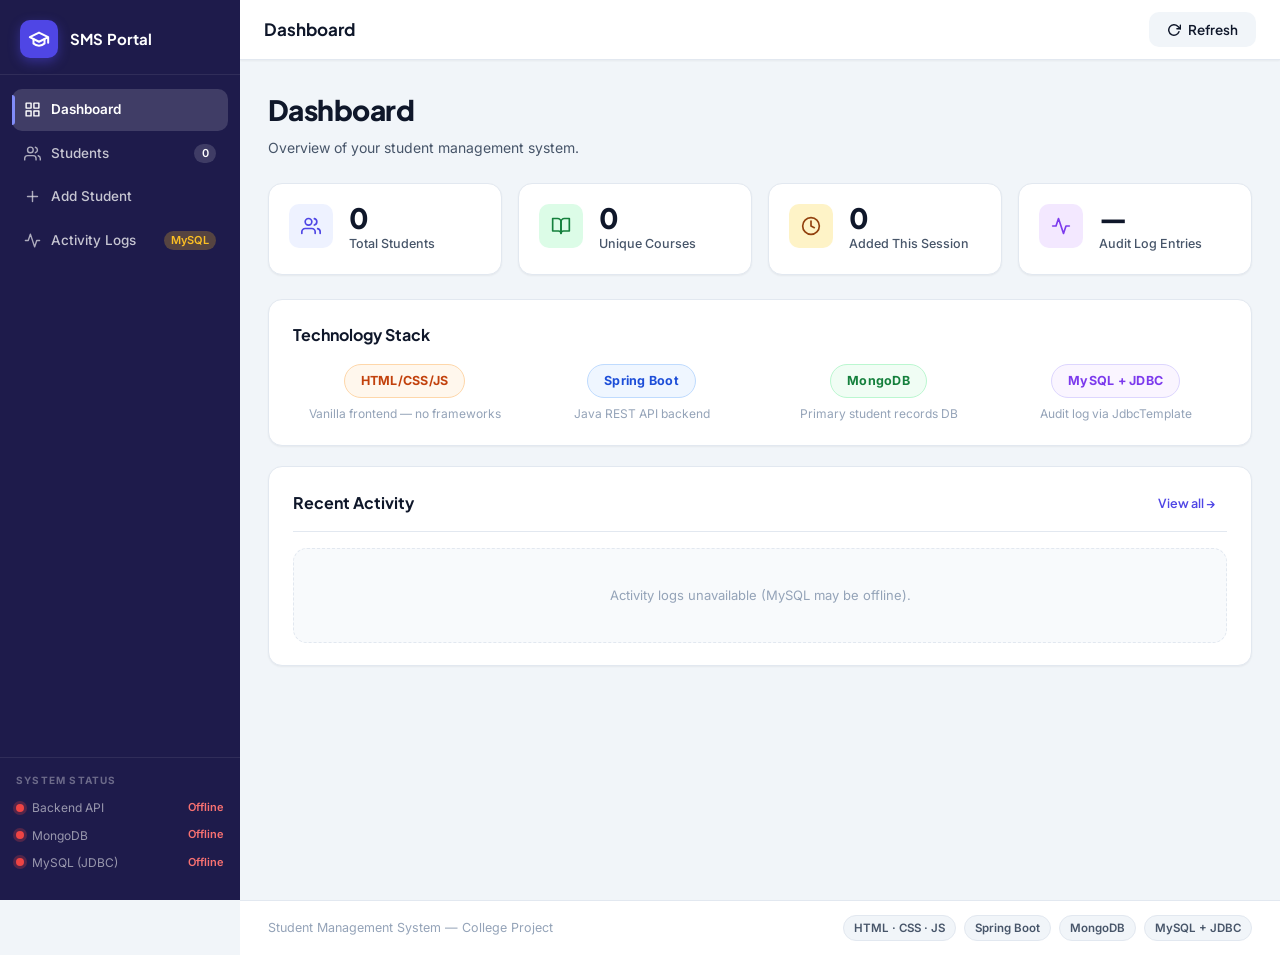
==== src/main/resources/static/index.html @ bf6864d4 "feat: complete SMS redesign - sidebar layout, dashboard, search/filter/sort, audit logs, status indi" ====
<!DOCTYPE html>
<html lang="en">
<head>
  <meta charset="UTF-8">
  <meta name="viewport" content="width=device-width, initial-scale=1.0">
  <title>Student Management System</title>
  <meta name="description" content="A college project demonstrating Spring Boot, MongoDB, and MySQL JDBC connectivity with a clean management dashboard.">

  <!-- Google Fonts -->
  <link rel="preconnect" href="https://fonts.googleapis.com">
  <link rel="preconnect" href="https://fonts.gstatic.com" crossorigin>
  <link href="https://fonts.googleapis.com/css2?family=Plus+Jakarta+Sans:wght@400;500;600;700;800&family=Inter:wght@400;500;600;700&display=swap" rel="stylesheet">

  <!-- Stylesheet -->
  <link rel="stylesheet" href="style.css">
</head>
<body>

  <!-- ═══════════════════════════════════════════════
       SIDEBAR
  ═══════════════════════════════════════════════ -->
  <aside class="sidebar" id="sidebar">
    <!-- Logo / Brand -->
    <div class="sidebar-brand">
      <div class="sidebar-logo">
        <svg width="22" height="22" viewBox="0 0 24 24" fill="none" stroke="currentColor" stroke-width="2.2" stroke-linecap="round" stroke-linejoin="round"><path d="M22 10v6M2 10l10-5 10 5-10 5z"/><path d="M6 12v5c3 3 9 3 12 0v-5"/></svg>
      </div>
      <span class="sidebar-title">SMS Portal</span>
    </div>

    <!-- Navigation -->
    <nav class="sidebar-nav" aria-label="Main navigation">
      <a href="#" class="nav-item active" data-section="dashboard" id="nav-dashboard">
        <svg class="nav-icon" viewBox="0 0 24 24" fill="none" stroke="currentColor" stroke-width="2" stroke-linecap="round" stroke-linejoin="round"><rect x="3" y="3" width="7" height="7"/><rect x="14" y="3" width="7" height="7"/><rect x="14" y="14" width="7" height="7"/><rect x="3" y="14" width="7" height="7"/></svg>
        Dashboard
      </a>
      <a href="#" class="nav-item" data-section="students" id="nav-students">
        <svg class="nav-icon" viewBox="0 0 24 24" fill="none" stroke="currentColor" stroke-width="2" stroke-linecap="round" stroke-linejoin="round"><path d="M17 21v-2a4 4 0 0 0-4-4H5a4 4 0 0 0-4 4v2"/><circle cx="9" cy="7" r="4"/><path d="M23 21v-2a4 4 0 0 0-3-3.87"/><path d="M16 3.13a4 4 0 0 1 0 7.75"/></svg>
        Students
        <span class="nav-badge" id="nav-student-count">0</span>
      </a>
      <a href="#" class="nav-item" data-section="add-student" id="nav-add">
        <svg class="nav-icon" viewBox="0 0 24 24" fill="none" stroke="currentColor" stroke-width="2" stroke-linecap="round" stroke-linejoin="round"><line x1="12" y1="5" x2="12" y2="19"/><line x1="5" y1="12" x2="19" y2="12"/></svg>
        Add Student
      </a>
      <a href="#" class="nav-item" data-section="activity" id="nav-activity">
        <svg class="nav-icon" viewBox="0 0 24 24" fill="none" stroke="currentColor" stroke-width="2" stroke-linecap="round" stroke-linejoin="round"><polyline points="22 12 18 12 15 21 9 3 6 12 2 12"/></svg>
        Activity Logs
        <span class="nav-badge mysql-badge" id="nav-logs-count">MySQL</span>
      </a>
    </nav>

    <!-- DB Status Panel -->
    <div class="sidebar-status">
      <p class="status-label">System Status</p>
      <div class="status-row">
        <span class="status-dot" id="dot-backend"></span>
        <span class="status-name">Backend API</span>
        <span class="status-val" id="val-backend">—</span>
      </div>
      <div class="status-row">
        <span class="status-dot" id="dot-mongodb"></span>
        <span class="status-name">MongoDB</span>
        <span class="status-val" id="val-mongodb">—</span>
      </div>
      <div class="status-row">
        <span class="status-dot" id="dot-mysql"></span>
        <span class="status-name">MySQL (JDBC)</span>
        <span class="status-val" id="val-mysql">—</span>
      </div>
    </div>
  </aside>

  <!-- ═══════════════════════════════════════════════
       MAIN CONTENT
  ═══════════════════════════════════════════════ -->
  <div class="layout">

    <!-- Top Bar -->
    <header class="topbar">
      <button class="hamburger" id="hamburger-btn" aria-label="Toggle sidebar">
        <span></span><span></span><span></span>
      </button>
      <div class="topbar-title" id="page-title">Dashboard</div>
      <div class="topbar-right">
        <button class="btn btn-secondary" id="topbar-refresh">
          <svg width="14" height="14" viewBox="0 0 24 24" fill="none" stroke="currentColor" stroke-width="2.5" stroke-linecap="round" stroke-linejoin="round"><polyline points="23 4 23 10 17 10"/><path d="M20.49 15a9 9 0 1 1-2.12-9.36L23 10"/></svg>
          Refresh
        </button>
      </div>
    </header>

    <main class="main-content">

      <!-- ─────────────────────────────────────────
           SECTION: DASHBOARD
      ───────────────────────────────────────── -->
      <section class="page-section active" id="section-dashboard">
        <div class="section-header">
          <div>
            <h1 class="page-heading">Dashboard</h1>
            <p class="page-sub">Overview of your student management system.</p>
          </div>
        </div>

        <!-- Stat Cards -->
        <div class="stat-grid">
          <div class="stat-card stat-primary">
            <div class="stat-icon">
              <svg viewBox="0 0 24 24" fill="none" stroke="currentColor" stroke-width="2" stroke-linecap="round" stroke-linejoin="round"><path d="M17 21v-2a4 4 0 0 0-4-4H5a4 4 0 0 0-4 4v2"/><circle cx="9" cy="7" r="4"/><path d="M23 21v-2a4 4 0 0 0-3-3.87"/><path d="M16 3.13a4 4 0 0 1 0 7.75"/></svg>
            </div>
            <div class="stat-body">
              <p class="stat-value" id="stat-total">—</p>
              <p class="stat-label">Total Students</p>
            </div>
          </div>
          <div class="stat-card stat-green">
            <div class="stat-icon">
              <svg viewBox="0 0 24 24" fill="none" stroke="currentColor" stroke-width="2" stroke-linecap="round" stroke-linejoin="round"><path d="M2 3h6a4 4 0 0 1 4 4v14a3 3 0 0 0-3-3H2z"/><path d="M22 3h-6a4 4 0 0 0-4 4v14a3 3 0 0 1 3-3h7z"/></svg>
            </div>
            <div class="stat-body">
              <p class="stat-value" id="stat-courses">—</p>
              <p class="stat-label">Unique Courses</p>
            </div>
          </div>
          <div class="stat-card stat-amber">
            <div class="stat-icon">
              <svg viewBox="0 0 24 24" fill="none" stroke="currentColor" stroke-width="2" stroke-linecap="round" stroke-linejoin="round"><circle cx="12" cy="12" r="10"/><polyline points="12 6 12 12 16 14"/></svg>
            </div>
            <div class="stat-body">
              <p class="stat-value" id="stat-recent">—</p>
              <p class="stat-label">Added This Session</p>
            </div>
          </div>
          <div class="stat-card stat-purple">
            <div class="stat-icon">
              <svg viewBox="0 0 24 24" fill="none" stroke="currentColor" stroke-width="2" stroke-linecap="round" stroke-linejoin="round"><polyline points="22 12 18 12 15 21 9 3 6 12 2 12"/></svg>
            </div>
            <div class="stat-body">
              <p class="stat-value" id="stat-logs">—</p>
              <p class="stat-label">Audit Log Entries</p>
            </div>
          </div>
        </div>

        <!-- Tech Stack Info -->
        <div class="panel dash-tech">
          <h2 class="panel-title">Technology Stack</h2>
          <div class="tech-grid">
            <div class="tech-item">
              <div class="tech-badge tech-html">HTML/CSS/JS</div>
              <p class="tech-desc">Vanilla frontend — no frameworks</p>
            </div>
            <div class="tech-item">
              <div class="tech-badge tech-java">Spring Boot</div>
              <p class="tech-desc">Java REST API backend</p>
            </div>
            <div class="tech-item">
              <div class="tech-badge tech-mongo">MongoDB</div>
              <p class="tech-desc">Primary student records DB</p>
            </div>
            <div class="tech-item">
              <div class="tech-badge tech-mysql">MySQL + JDBC</div>
              <p class="tech-desc">Audit log via JdbcTemplate</p>
            </div>
          </div>
        </div>

        <!-- Recent Activity preview -->
        <div class="panel">
          <div class="panel-header">
            <h2 class="panel-title">Recent Activity</h2>
            <button class="btn btn-ghost btn-sm" id="dash-view-all-logs">View all →</button>
          </div>
          <div id="dash-recent-logs" class="log-list">
            <p class="empty-state">Loading activity…</p>
          </div>
        </div>
      </section>

      <!-- ─────────────────────────────────────────
           SECTION: STUDENTS LIST
      ───────────────────────────────────────── -->
      <section class="page-section" id="section-students">
        <div class="section-header">
          <div>
            <h1 class="page-heading">Students</h1>
            <p class="page-sub">Manage and view all student records from MongoDB.</p>
          </div>
          <button class="btn btn-primary" id="add-student-btn">
            <svg width="14" height="14" viewBox="0 0 24 24" fill="none" stroke="currentColor" stroke-width="2.5" stroke-linecap="round" stroke-linejoin="round"><line x1="12" y1="5" x2="12" y2="19"/><line x1="5" y1="12" x2="19" y2="12"/></svg>
            Add Student
          </button>
        </div>

        <!-- Search, Filter, Sort Bar -->
        <div class="panel toolbar-panel">
          <div class="toolbar">
            <div class="search-wrap">
              <svg class="search-icon" viewBox="0 0 24 24" fill="none" stroke="currentColor" stroke-width="2" stroke-linecap="round" stroke-linejoin="round"><circle cx="11" cy="11" r="8"/><line x1="21" y1="21" x2="16.65" y2="16.65"/></svg>
              <input type="search" id="search-input" placeholder="Search by name or email…" autocomplete="off">
            </div>
            <select id="filter-course" class="toolbar-select">
              <option value="">All Courses</option>
            </select>
            <select id="sort-select" class="toolbar-select">
              <option value="name-asc">Name A→Z</option>
              <option value="name-desc">Name Z→A</option>
              <option value="age-asc">Age ↑</option>
              <option value="age-desc">Age ↓</option>
            </select>
          </div>
          <div class="toolbar-meta">
            <span id="record-count" class="count-badge">0 students</span>
          </div>
        </div>

        <!-- Student List -->
        <div id="student-list" class="student-grid">
          <p class="empty-state">Loading records from MongoDB…</p>
        </div>

        <!-- Pagination -->
        <div class="pagination" id="pagination"></div>
      </section>

      <!-- ─────────────────────────────────────────
           SECTION: ADD / EDIT STUDENT
      ───────────────────────────────────────── -->
      <section class="page-section" id="section-add-student">
        <div class="section-header">
          <div>
            <h1 class="page-heading" id="form-section-title">Add Student</h1>
            <p class="page-sub">Fill in the details below. All fields are required.</p>
          </div>
        </div>

        <div class="panel form-panel">
          <form id="student-form" novalidate>
            <input type="hidden" id="student-id">

            <div class="form-grid">
              <div class="form-group">
                <label for="name">Full Name</label>
                <input type="text" id="name" name="name" required maxlength="100"
                       placeholder="e.g. Aditi Sharma" autocomplete="off">
                <span class="field-error" id="err-name"></span>
              </div>
              <div class="form-group">
                <label for="email">Email Address</label>
                <input type="email" id="email" name="email" required maxlength="150"
                       placeholder="aditi@example.com" autocomplete="off">
                <span class="field-error" id="err-email"></span>
              </div>
              <div class="form-group">
                <label for="course">Course / Department</label>
                <input type="text" id="course" name="course" required maxlength="100"
                       placeholder="e.g. Computer Science" autocomplete="off">
                <span class="field-error" id="err-course"></span>
              </div>
              <div class="form-group">
                <label for="age">Age</label>
                <input type="number" id="age" name="age" min="1" max="120" required
                       placeholder="20">
                <span class="field-error" id="err-age"></span>
              </div>
            </div>

            <div class="form-actions">
              <button type="submit" class="btn btn-primary" id="save-button">
                <svg width="14" height="14" viewBox="0 0 24 24" fill="none" stroke="currentColor" stroke-width="2.5" stroke-linecap="round" stroke-linejoin="round"><polyline points="20 6 9 17 4 12"/></svg>
                Add Student
              </button>
              <button type="button" class="btn btn-secondary hidden" id="cancel-button">Cancel Edit</button>
            </div>

            <!-- Form-level notification -->
            <div id="form-message" class="form-message hidden" role="alert"></div>
          </form>
        </div>
      </section>

      <!-- ─────────────────────────────────────────
           SECTION: ACTIVITY LOGS
      ───────────────────────────────────────── -->
      <section class="page-section" id="section-activity">
        <div class="section-header">
          <div>
            <h1 class="page-heading">Activity Logs</h1>
            <p class="page-sub">Real audit records written to MySQL via Spring JdbcTemplate.</p>
          </div>
          <button class="btn btn-secondary" id="refresh-logs-btn">
            <svg width="14" height="14" viewBox="0 0 24 24" fill="none" stroke="currentColor" stroke-width="2.5" stroke-linecap="round" stroke-linejoin="round"><polyline points="23 4 23 10 17 10"/><path d="M20.49 15a9 9 0 1 1-2.12-9.36L23 10"/></svg>
            Refresh Logs
          </button>
        </div>

        <!-- MySQL Status notice -->
        <div id="mysql-notice" class="info-notice hidden">
          <svg width="16" height="16" viewBox="0 0 24 24" fill="none" stroke="currentColor" stroke-width="2" stroke-linecap="round" stroke-linejoin="round"><circle cx="12" cy="12" r="10"/><line x1="12" y1="8" x2="12" y2="12"/><line x1="12" y1="16" x2="12.01" y2="16"/></svg>
          <span id="mysql-notice-text"></span>
        </div>

        <div class="panel">
          <div class="panel-header">
            <h2 class="panel-title">Audit Log Entries</h2>
            <span class="count-badge" id="log-count-badge">0 entries</span>
          </div>
          <div id="log-list" class="log-list">
            <p class="empty-state">Loading audit logs from MySQL…</p>
          </div>
        </div>
      </section>

    </main><!-- /main-content -->
  </div><!-- /layout -->

  <!-- ═══════════════════════════════════════════════
       TOAST NOTIFICATION
  ═══════════════════════════════════════════════ -->
  <div class="toast-container" id="toast-container" aria-live="polite"></div>

  <!-- ═══════════════════════════════════════════════
       STUDENT DETAIL MODAL
  ═══════════════════════════════════════════════ -->
  <div class="modal-overlay hidden" id="modal-overlay" role="dialog" aria-modal="true" aria-labelledby="modal-student-name">
    <div class="modal">
      <div class="modal-header">
        <h2 id="modal-student-name">Student Details</h2>
        <button class="modal-close" id="modal-close" aria-label="Close">
          <svg width="18" height="18" viewBox="0 0 24 24" fill="none" stroke="currentColor" stroke-width="2.5" stroke-linecap="round" stroke-linejoin="round"><line x1="18" y1="6" x2="6" y2="18"/><line x1="6" y1="6" x2="18" y2="18"/></svg>
        </button>
      </div>
      <div class="modal-body" id="modal-body"></div>
      <div class="modal-footer">
        <button class="btn btn-secondary" id="modal-edit-btn">Edit Student</button>
        <button class="btn btn-danger" id="modal-delete-btn">Delete Student</button>
      </div>
    </div>
  </div>

  <!-- ═══════════════════════════════════════════════
       FOOTER
  ═══════════════════════════════════════════════ -->
  <footer class="site-footer">
    <div class="footer-inner">
      <span>Student Management System — College Project</span>
      <div class="footer-stack">
        <span class="footer-tag">HTML · CSS · JS</span>
        <span class="footer-tag">Spring Boot</span>
        <span class="footer-tag">MongoDB</span>
        <span class="footer-tag">MySQL + JDBC</span>
      </div>
    </div>
  </footer>

  <script src="app.js"></script>
</body>
</html>
---- src/main/resources/static/style.css ----
/* ============================================================
   Student Management System — style.css
   Tech: HTML · CSS · Vanilla JS · Spring Boot · MongoDB · MySQL
   ============================================================ */

/* ── 1. CSS Custom Properties (Design Tokens) ───────────── */
:root {
  /* Fonts */
  --font-heading: 'Plus Jakarta Sans', -apple-system, BlinkMacSystemFont, 'Segoe UI', sans-serif;
  --font-body:    'Inter',             -apple-system, BlinkMacSystemFont, 'Segoe UI', sans-serif;

  /* Primary palette */
  --primary:        #4f46e5;
  --primary-dark:   #4338ca;
  --primary-light:  #eef2ff;
  --primary-glow:   rgba(79, 70, 229, 0.18);

  /* Semantic colors */
  --success:        #10b981;
  --success-light:  #ecfdf5;
  --success-border: #a7f3d0;
  --warning:        #f59e0b;
  --warning-light:  #fffbeb;
  --danger:         #ef4444;
  --danger-dark:    #dc2626;
  --danger-light:   #fef2f2;
  --danger-border:  #fecaca;
  --info:           #3b82f6;
  --info-light:     #eff6ff;

  /* Text */
  --text-primary:   #0f172a;
  --text-secondary: #475569;
  --text-muted:     #94a3b8;

  /* Backgrounds */
  --bg-page:        #f1f5f9;
  --bg-card:        #ffffff;
  --bg-sidebar:     #1e1b4b;  /* deep indigo */
  --bg-topbar:      #ffffff;

  /* Borders */
  --border:         #e2e8f0;
  --border-focus:   #6366f1;

  /* Sidebar accents */
  --sidebar-text:   rgba(255,255,255,0.75);
  --sidebar-hover:  rgba(255,255,255,0.10);
  --sidebar-active: rgba(255,255,255,0.15);
  --sidebar-accent: #818cf8; /* indigo-400 */

  /* Layout */
  --sidebar-w:      240px;
  --topbar-h:       60px;

  /* Radius */
  --r-sm:  6px;
  --r-md:  10px;
  --r-lg:  14px;
  --r-xl:  20px;
  --r-pill: 999px;

  /* Shadows */
  --shadow-sm:  0 1px 2px rgba(0,0,0,0.05);
  --shadow-md:  0 4px 10px rgba(15,23,42,0.07), 0 1px 3px rgba(15,23,42,0.05);
  --shadow-lg:  0 12px 30px rgba(15,23,42,0.10), 0 4px 6px rgba(15,23,42,0.05);
  --shadow-xl:  0 24px 48px rgba(15,23,42,0.14);

  /* Transition */
  --ease: 0.18s ease;
}

/* ── 2. Reset & Base ────────────────────────────────────── */
*, *::before, *::after { box-sizing: border-box; }

body {
  margin: 0;
  font-family: var(--font-body);
  background: var(--bg-page);
  color: var(--text-primary);
  line-height: 1.6;
  -webkit-font-smoothing: antialiased;
}

a { text-decoration: none; color: inherit; }
img, svg { display: block; }
button, input, select, textarea { font-family: inherit; }

/* ── 3. Layout Shell ────────────────────────────────────── */
.layout {
  margin-left: var(--sidebar-w);
  min-height: 100vh;
  display: flex;
  flex-direction: column;
  transition: margin-left var(--ease);
}

/* ── 4. Sidebar ─────────────────────────────────────────── */
.sidebar {
  position: fixed;
  top: 0; left: 0;
  width: var(--sidebar-w);
  height: 100vh;
  background: var(--bg-sidebar);
  display: flex;
  flex-direction: column;
  z-index: 200;
  overflow: hidden;
  transition: transform var(--ease);
}

/* Brand / Logo row */
.sidebar-brand {
  display: flex;
  align-items: center;
  gap: 12px;
  padding: 20px 20px 16px;
  border-bottom: 1px solid rgba(255,255,255,0.08);
}

.sidebar-logo {
  width: 38px; height: 38px;
  background: var(--primary);
  border-radius: var(--r-md);
  display: flex; align-items: center; justify-content: center;
  color: #fff;
  flex-shrink: 0;
  box-shadow: 0 4px 12px rgba(79,70,229,0.45);
}

.sidebar-title {
  font-family: var(--font-heading);
  font-weight: 700;
  font-size: 15px;
  color: #fff;
  letter-spacing: 0.01em;
}

/* Nav links */
.sidebar-nav {
  padding: 14px 12px;
  flex: 1;
  overflow-y: auto;
  display: flex;
  flex-direction: column;
  gap: 2px;
}

.nav-item {
  display: flex;
  align-items: center;
  gap: 10px;
  padding: 10px 12px;
  border-radius: var(--r-md);
  font-size: 13.5px;
  font-weight: 500;
  color: var(--sidebar-text);
  cursor: pointer;
  transition: background var(--ease), color var(--ease);
  position: relative;
}

.nav-item:hover {
  background: var(--sidebar-hover);
  color: #fff;
}

.nav-item.active {
  background: var(--sidebar-active);
  color: #fff;
  font-weight: 600;
}

.nav-item.active::before {
  content: '';
  position: absolute;
  left: 0; top: 6px; bottom: 6px;
  width: 3px;
  background: var(--sidebar-accent);
  border-radius: 0 3px 3px 0;
}

.nav-icon {
  width: 17px; height: 17px;
  flex-shrink: 0;
  opacity: 0.85;
}
.nav-item.active .nav-icon,
.nav-item:hover .nav-icon { opacity: 1; }

.nav-badge {
  margin-left: auto;
  font-size: 11px;
  font-weight: 600;
  padding: 1px 7px;
  border-radius: var(--r-pill);
  background: rgba(255,255,255,0.15);
  color: #fff;
  min-width: 22px;
  text-align: center;
}
.nav-badge.mysql-badge { background: rgba(251,191,36,0.25); color: #fbbf24; }

/* Status section at bottom of sidebar */
.sidebar-status {
  padding: 14px 16px 20px;
  border-top: 1px solid rgba(255,255,255,0.08);
}

.status-label {
  font-size: 10px;
  font-weight: 700;
  letter-spacing: 1.2px;
  text-transform: uppercase;
  color: rgba(255,255,255,0.35);
  margin: 0 0 10px;
}

.status-row {
  display: flex;
  align-items: center;
  gap: 8px;
  margin-bottom: 8px;
}

.status-dot {
  width: 8px; height: 8px;
  border-radius: 50%;
  background: #475569;
  flex-shrink: 0;
  transition: background var(--ease), box-shadow var(--ease);
}
.status-dot.ok    { background: #22c55e; box-shadow: 0 0 0 3px rgba(34,197,94,0.25); }
.status-dot.error { background: #ef4444; box-shadow: 0 0 0 3px rgba(239,68,68,0.25); }

.status-name {
  font-size: 12px;
  color: rgba(255,255,255,0.55);
  flex: 1;
}
.status-val {
  font-size: 11px;
  font-weight: 600;
  color: rgba(255,255,255,0.35);
}
.status-val.ok    { color: #4ade80; }
.status-val.error { color: #f87171; }

/* ── 5. Top Bar ─────────────────────────────────────────── */
.topbar {
  position: sticky; top: 0;
  height: var(--topbar-h);
  background: var(--bg-topbar);
  border-bottom: 1px solid var(--border);
  display: flex;
  align-items: center;
  gap: 14px;
  padding: 0 24px;
  z-index: 100;
  box-shadow: var(--shadow-sm);
}

.hamburger {
  display: none;
  flex-direction: column;
  gap: 5px;
  background: none;
  border: none;
  padding: 6px;
  cursor: pointer;
  border-radius: var(--r-sm);
}
.hamburger span {
  display: block;
  width: 20px; height: 2px;
  background: var(--text-primary);
  border-radius: 2px;
  transition: var(--ease);
}

.topbar-title {
  font-family: var(--font-heading);
  font-weight: 700;
  font-size: 17px;
  color: var(--text-primary);
  flex: 1;
}

.topbar-right { display: flex; gap: 10px; }

/* ── 6. Main Content ────────────────────────────────────── */
.main-content {
  flex: 1;
  padding: 28px 28px 0;
  max-width: 1100px;
  width: 100%;
}

/* ── 7. Page Sections ───────────────────────────────────── */
.page-section { display: none; }
.page-section.active { display: block; }

.section-header {
  display: flex;
  align-items: flex-start;
  justify-content: space-between;
  gap: 16px;
  margin-bottom: 24px;
  flex-wrap: wrap;
}

.page-heading {
  font-family: var(--font-heading);
  font-size: clamp(22px, 3vw, 28px);
  font-weight: 800;
  color: var(--text-primary);
  margin: 0 0 4px;
  letter-spacing: -0.02em;
}

.page-sub {
  font-size: 14px;
  color: var(--text-secondary);
  margin: 0;
}

/* ── 8. Stat Cards (Dashboard) ──────────────────────────── */
.stat-grid {
  display: grid;
  grid-template-columns: repeat(auto-fit, minmax(180px, 1fr));
  gap: 16px;
  margin-bottom: 24px;
}

.stat-card {
  background: var(--bg-card);
  border: 1px solid var(--border);
  border-radius: var(--r-lg);
  padding: 20px;
  display: flex;
  align-items: flex-start;
  gap: 16px;
  box-shadow: var(--shadow-sm);
  transition: transform var(--ease), box-shadow var(--ease);
}

.stat-card:hover {
  transform: translateY(-2px);
  box-shadow: var(--shadow-md);
}

.stat-icon {
  width: 44px; height: 44px;
  border-radius: var(--r-md);
  display: flex; align-items: center; justify-content: center;
  flex-shrink: 0;
}
.stat-icon svg { width: 20px; height: 20px; }

.stat-primary .stat-icon { background: var(--primary-light); color: var(--primary); }
.stat-green   .stat-icon { background: #dcfce7; color: #15803d; }
.stat-amber   .stat-icon { background: #fef3c7; color: #92400e; }
.stat-purple  .stat-icon { background: #f3e8ff; color: #7c3aed; }

.stat-value {
  font-family: var(--font-heading);
  font-size: 28px;
  font-weight: 800;
  color: var(--text-primary);
  margin: 0 0 2px;
  line-height: 1;
}
.stat-label {
  font-size: 12.5px;
  color: var(--text-secondary);
  margin: 0;
  font-weight: 500;
}

/* ── 9. Panel ───────────────────────────────────────────── */
.panel {
  background: var(--bg-card);
  border: 1px solid var(--border);
  border-radius: var(--r-lg);
  padding: 22px 24px;
  margin-bottom: 20px;
  box-shadow: var(--shadow-sm);
}

.panel-header {
  display: flex;
  align-items: center;
  justify-content: space-between;
  margin-bottom: 16px;
  padding-bottom: 14px;
  border-bottom: 1px solid var(--border);
}

.panel-title {
  font-family: var(--font-heading);
  font-size: 16px;
  font-weight: 700;
  color: var(--text-primary);
  margin: 0;
}

/* ── 10. Technology Stack grid ──────────────────────────── */
.dash-tech { margin-bottom: 20px; }
.dash-tech .panel-title { margin-bottom: 16px; }

.tech-grid {
  display: grid;
  grid-template-columns: repeat(auto-fit, minmax(150px, 1fr));
  gap: 14px;
}

.tech-item { text-align: center; }

.tech-badge {
  display: inline-block;
  padding: 6px 16px;
  border-radius: var(--r-pill);
  font-size: 12.5px;
  font-weight: 700;
  letter-spacing: 0.02em;
  margin-bottom: 6px;
}
.tech-html  { background: #fff7ed; color: #c2410c; border: 1px solid #fed7aa; }
.tech-java  { background: #eff6ff; color: #1d4ed8; border: 1px solid #bfdbfe; }
.tech-mongo { background: #f0fdf4; color: #15803d; border: 1px solid #bbf7d0; }
.tech-mysql { background: #faf5ff; color: #7c3aed; border: 1px solid #ddd6fe; }

.tech-desc  { font-size: 12px; color: var(--text-muted); margin: 0; }

/* ── 11. Toolbar / Search Bar ───────────────────────────── */
.toolbar-panel { margin-bottom: 16px; padding: 16px 20px; }

.toolbar {
  display: flex;
  align-items: center;
  gap: 10px;
  flex-wrap: wrap;
  margin-bottom: 10px;
}

.search-wrap {
  position: relative;
  flex: 1;
  min-width: 180px;
}

.search-icon {
  position: absolute;
  left: 12px; top: 50%;
  transform: translateY(-50%);
  width: 15px; height: 15px;
  color: var(--text-muted);
  pointer-events: none;
}

.search-wrap input {
  width: 100%;
  padding: 9px 12px 9px 36px;
  border: 1.5px solid var(--border);
  border-radius: var(--r-md);
  font-size: 13.5px;
  color: var(--text-primary);
  background: var(--bg-page);
  outline: none;
  transition: border-color var(--ease), box-shadow var(--ease);
}
.search-wrap input:focus {
  border-color: var(--border-focus);
  box-shadow: 0 0 0 3px var(--primary-glow);
  background: #fff;
}

.toolbar-select {
  padding: 9px 12px;
  border: 1.5px solid var(--border);
  border-radius: var(--r-md);
  font-size: 13px;
  font-weight: 500;
  color: var(--text-primary);
  background: var(--bg-page);
  outline: none;
  cursor: pointer;
  appearance: none;
  -webkit-appearance: none;
  background-image: url("data:image/svg+xml,%3Csvg xmlns='http://www.w3.org/2000/svg' width='12' height='12' fill='none' stroke='%2364748b' stroke-width='2' stroke-linecap='round' stroke-linejoin='round' viewBox='0 0 24 24'%3E%3Cpolyline points='6 9 12 15 18 9'/%3E%3C/svg%3E");
  background-repeat: no-repeat;
  background-position: right 10px center;
  padding-right: 30px;
  transition: border-color var(--ease);
}
.toolbar-select:focus {
  border-color: var(--border-focus);
  box-shadow: 0 0 0 3px var(--primary-glow);
}

.toolbar-meta { display: flex; align-items: center; justify-content: flex-end; }

.count-badge {
  font-size: 12px;
  font-weight: 600;
  padding: 3px 10px;
  border-radius: var(--r-pill);
  background: var(--primary-light);
  color: var(--primary);
}

/* ── 12. Student Grid & Cards ───────────────────────────── */
.student-grid {
  display: grid;
  grid-template-columns: repeat(auto-fill, minmax(320px, 1fr));
  gap: 16px;
  margin-bottom: 20px;
}

.student-card {
  background: var(--bg-card);
  border: 1px solid var(--border);
  border-radius: var(--r-lg);
  padding: 18px 20px;
  box-shadow: var(--shadow-sm);
  display: flex;
  flex-direction: column;
  gap: 14px;
  transition: transform var(--ease), box-shadow var(--ease), border-color var(--ease);
  cursor: default;
}

.student-card:hover {
  transform: translateY(-2px);
  box-shadow: var(--shadow-md);
  border-color: #c7d2fe;
}

.student-card-header { display: flex; align-items: flex-start; gap: 12px; }

.student-avatar {
  width: 42px; height: 42px;
  border-radius: var(--r-md);
  display: flex; align-items: center; justify-content: center;
  font-family: var(--font-heading);
  font-size: 16px;
  font-weight: 700;
  color: #fff;
  flex-shrink: 0;
  text-transform: uppercase;
}

.student-name {
  font-family: var(--font-heading);
  font-size: 15px;
  font-weight: 700;
  color: var(--text-primary);
  margin: 0 0 2px;
}

.student-email {
  font-size: 12.5px;
  color: var(--text-secondary);
  margin: 0;
  word-break: break-all;
}

.student-pills {
  display: flex;
  align-items: center;
  gap: 8px;
  flex-wrap: wrap;
}

.pill {
  font-size: 11.5px;
  font-weight: 600;
  padding: 3px 10px;
  border-radius: var(--r-pill);
}
.pill-course { background: #e0e7ff; color: #4338ca; }
.pill-age    { background: #dcfce7; color: #15803d; }

.student-card-actions {
  display: flex;
  gap: 8px;
  justify-content: flex-end;
  border-top: 1px solid var(--border);
  padding-top: 12px;
  margin-top: auto;
}

/* ── 13. Buttons ────────────────────────────────────────── */
.btn {
  display: inline-flex;
  align-items: center;
  gap: 7px;
  border: none;
  border-radius: var(--r-md);
  padding: 9px 18px;
  font-family: var(--font-heading);
  font-size: 13.5px;
  font-weight: 600;
  cursor: pointer;
  transition: background var(--ease), transform var(--ease), box-shadow var(--ease), color var(--ease);
  white-space: nowrap;
}
.btn:active { transform: translateY(1px); }

.btn-primary {
  background: var(--primary);
  color: #fff;
  box-shadow: 0 2px 8px rgba(79,70,229,0.3);
}
.btn-primary:hover {
  background: var(--primary-dark);
  box-shadow: 0 4px 14px rgba(79,70,229,0.35);
  transform: translateY(-1px);
}

.btn-secondary {
  background: #f1f5f9;
  color: var(--text-primary);
}
.btn-secondary:hover {
  background: #e2e8f0;
  transform: translateY(-1px);
}

.btn-danger {
  background: var(--danger-light);
  color: var(--danger);
  border: 1px solid var(--danger-border);
}
.btn-danger:hover {
  background: var(--danger);
  color: #fff;
  border-color: var(--danger);
  box-shadow: 0 4px 12px rgba(239,68,68,0.3);
}

.btn-ghost {
  background: transparent;
  color: var(--primary);
  padding: 6px 10px;
}
.btn-ghost:hover { background: var(--primary-light); }

.btn-sm { padding: 6px 12px; font-size: 12.5px; }

.btn:disabled { opacity: 0.55; cursor: not-allowed; transform: none !important; }

.hidden { display: none !important; }

/* ── 14. Form ───────────────────────────────────────────── */
.form-panel { max-width: 680px; }

.form-grid {
  display: grid;
  grid-template-columns: repeat(2, 1fr);
  gap: 18px;
}

.form-group {
  display: flex;
  flex-direction: column;
  gap: 6px;
}

label {
  font-size: 13px;
  font-weight: 600;
  color: #334155;
}

input[type="text"],
input[type="email"],
input[type="number"] {
  width: 100%;
  padding: 10px 13px;
  border: 1.5px solid var(--border);
  border-radius: var(--r-md);
  font-size: 14px;
  color: var(--text-primary);
  background: #fff;
  outline: none;
  transition: border-color var(--ease), box-shadow var(--ease);
}
input:focus {
  border-color: var(--border-focus);
  box-shadow: 0 0 0 3px var(--primary-glow);
}
input.invalid { border-color: var(--danger); }
input::placeholder { color: var(--text-muted); }

.field-error {
  font-size: 12px;
  color: var(--danger);
  font-weight: 500;
  min-height: 16px;
}

.form-actions {
  display: flex;
  gap: 10px;
  margin-top: 22px;
}

.form-message {
  margin-top: 14px;
  padding: 10px 14px;
  border-radius: var(--r-sm);
  font-size: 13.5px;
  font-weight: 500;
  border: 1px solid;
}
.form-message.success {
  background: var(--success-light);
  color: #065f46;
  border-color: var(--success-border);
}
.form-message.error {
  background: var(--danger-light);
  color: #991b1b;
  border-color: var(--danger-border);
}

/* ── 15. Pagination ─────────────────────────────────────── */
.pagination {
  display: flex;
  align-items: center;
  justify-content: center;
  gap: 6px;
  padding: 8px 0 24px;
  flex-wrap: wrap;
}

.page-btn {
  min-width: 36px; height: 36px;
  display: flex; align-items: center; justify-content: center;
  border-radius: var(--r-md);
  font-size: 13px;
  font-weight: 600;
  cursor: pointer;
  background: var(--bg-card);
  border: 1px solid var(--border);
  color: var(--text-secondary);
  transition: all var(--ease);
  padding: 0 8px;
}
.page-btn:hover { background: var(--primary-light); border-color: var(--primary); color: var(--primary); }
.page-btn.active { background: var(--primary); border-color: var(--primary); color: #fff; }
.page-btn:disabled { opacity: 0.4; cursor: not-allowed; }

/* ── 16. Activity Log List ──────────────────────────────── */
.log-list {
  display: flex;
  flex-direction: column;
  gap: 0;
}

.log-entry {
  display: flex;
  align-items: flex-start;
  gap: 14px;
  padding: 12px 4px;
  border-bottom: 1px solid #f1f5f9;
  transition: background var(--ease);
}
.log-entry:last-child { border-bottom: none; }
.log-entry:hover { background: #fafbfc; border-radius: var(--r-sm); }

.log-action-badge {
  font-size: 10.5px;
  font-weight: 700;
  padding: 2px 8px;
  border-radius: var(--r-pill);
  flex-shrink: 0;
  text-transform: uppercase;
  letter-spacing: 0.04em;
  margin-top: 2px;
}
.badge-CREATE { background: #dcfce7; color: #15803d; }
.badge-UPDATE { background: #fef3c7; color: #92400e; }
.badge-DELETE { background: #fee2e2; color: #991b1b; }

.log-text {
  flex: 1;
  font-size: 13px;
  color: var(--text-secondary);
  line-height: 1.5;
}

.log-time {
  font-size: 11.5px;
  color: var(--text-muted);
  flex-shrink: 0;
  margin-top: 2px;
}

/* ── 17. Info Notice ────────────────────────────────────── */
.info-notice {
  display: flex;
  align-items: center;
  gap: 8px;
  padding: 10px 14px;
  border-radius: var(--r-md);
  font-size: 13px;
  margin-bottom: 16px;
  border: 1px solid;
}
.info-notice.warn {
  background: var(--warning-light);
  border-color: #fde68a;
  color: #78350f;
}
.info-notice.error {
  background: var(--danger-light);
  border-color: var(--danger-border);
  color: #991b1b;
}

/* ── 18. Toast Notifications ────────────────────────────── */
.toast-container {
  position: fixed;
  top: 20px; right: 20px;
  z-index: 9999;
  display: flex;
  flex-direction: column;
  gap: 10px;
  pointer-events: none;
}

.toast {
  min-width: 260px;
  max-width: 360px;
  padding: 12px 16px;
  border-radius: var(--r-lg);
  font-size: 13.5px;
  font-weight: 500;
  box-shadow: var(--shadow-lg);
  display: flex;
  align-items: center;
  gap: 10px;
  border: 1px solid;
  pointer-events: all;
  animation: slideIn 0.25s ease forwards;
}

.toast.success { background: var(--success-light); border-color: var(--success-border); color: #065f46; }
.toast.error   { background: var(--danger-light);  border-color: var(--danger-border);  color: #991b1b; }
.toast.info    { background: var(--info-light);    border-color: #bfdbfe;              color: #1d4ed8; }
.toast.fade-out { animation: fadeOut 0.3s ease forwards; }

@keyframes slideIn  { from { opacity: 0; transform: translateX(20px); } to { opacity: 1; transform: none; } }
@keyframes fadeOut  { from { opacity: 1; } to { opacity: 0; } }

/* ── 19. Modal ──────────────────────────────────────────── */
.modal-overlay {
  position: fixed; inset: 0;
  background: rgba(15,23,42,0.5);
  z-index: 500;
  display: flex;
  align-items: center;
  justify-content: center;
  padding: 20px;
  backdrop-filter: blur(4px);
  animation: fadeIn 0.2s ease;
}
.modal-overlay.hidden { display: none !important; }

@keyframes fadeIn { from { opacity: 0; } to { opacity: 1; } }

.modal {
  background: var(--bg-card);
  border-radius: var(--r-xl);
  width: 100%;
  max-width: 480px;
  box-shadow: var(--shadow-xl);
  animation: slideUp 0.25s ease;
  overflow: hidden;
}

@keyframes slideUp { from { opacity: 0; transform: translateY(16px); } to { opacity: 1; transform: none; } }

.modal-header {
  display: flex;
  align-items: center;
  justify-content: space-between;
  padding: 20px 24px 16px;
  border-bottom: 1px solid var(--border);
}

.modal-header h2 {
  font-family: var(--font-heading);
  font-size: 17px;
  font-weight: 700;
  margin: 0;
}

.modal-close {
  background: none;
  border: none;
  padding: 4px;
  cursor: pointer;
  border-radius: var(--r-sm);
  color: var(--text-muted);
  display: flex;
}
.modal-close:hover { background: var(--bg-page); color: var(--text-primary); }

.modal-body { padding: 20px 24px; }

.modal-detail-row {
  display: flex;
  gap: 12px;
  margin-bottom: 14px;
  align-items: center;
}
.modal-detail-label {
  font-size: 12px;
  font-weight: 600;
  color: var(--text-muted);
  min-width: 60px;
  text-transform: uppercase;
  letter-spacing: 0.04em;
}
.modal-detail-val {
  font-size: 14px;
  color: var(--text-primary);
  font-weight: 500;
}
.modal-detail-id {
  font-size: 11.5px;
  color: var(--text-muted);
  font-family: monospace;
  background: var(--bg-page);
  padding: 3px 8px;
  border-radius: var(--r-sm);
  word-break: break-all;
}

.modal-footer {
  display: flex;
  gap: 10px;
  justify-content: flex-end;
  padding: 16px 24px 20px;
  border-top: 1px solid var(--border);
}

/* ── 20. Empty State ────────────────────────────────────── */
.empty-state {
  text-align: center;
  padding: 36px 16px;
  color: var(--text-muted);
  font-size: 14px;
  background: #f8fafc;
  border: 1.5px dashed var(--border);
  border-radius: var(--r-lg);
  margin: 0;
  grid-column: 1 / -1;
}

/* ── 21. Site Footer ────────────────────────────────────── */
.site-footer {
  margin-left: var(--sidebar-w);
  border-top: 1px solid var(--border);
  padding: 14px 28px;
  background: var(--bg-card);
  transition: margin-left var(--ease);
}

.footer-inner {
  display: flex;
  align-items: center;
  justify-content: space-between;
  gap: 12px;
  flex-wrap: wrap;
  max-width: 1100px;
  font-size: 12.5px;
  color: var(--text-muted);
}

.footer-stack { display: flex; gap: 8px; flex-wrap: wrap; }

.footer-tag {
  background: var(--bg-page);
  border: 1px solid var(--border);
  padding: 3px 10px;
  border-radius: var(--r-pill);
  font-size: 11.5px;
  font-weight: 600;
  color: var(--text-secondary);
}

/* ── 22. Avatar color palette ───────────────────────────── */
.av-0 { background: #6366f1; }
.av-1 { background: #8b5cf6; }
.av-2 { background: #ec4899; }
.av-3 { background: #10b981; }
.av-4 { background: #f59e0b; }
.av-5 { background: #3b82f6; }
.av-6 { background: #14b8a6; }
.av-7 { background: #f97316; }

/* ── 23. Responsive / Mobile ────────────────────────────── */
@media (max-width: 768px) {
  :root { --sidebar-w: 0px; }

  .sidebar {
    transform: translateX(-240px);
    width: 240px;
  }
  .sidebar.open {
    transform: translateX(0);
  }

  .hamburger { display: flex; }

  .layout,
  .site-footer {
    margin-left: 0 !important;
  }

  .main-content { padding: 16px 16px 0; }

  .form-grid { grid-template-columns: 1fr; }

  .stat-grid { grid-template-columns: repeat(2, 1fr); }

  .student-grid { grid-template-columns: 1fr; }

  .tech-grid { grid-template-columns: repeat(2, 1fr); }

  .section-header { flex-direction: column; align-items: flex-start; }

  .modal { border-radius: var(--r-lg); }
}

@media (max-width: 480px) {
  .stat-grid { grid-template-columns: 1fr; }
  .toolbar { flex-direction: column; align-items: stretch; }
  .toolbar-select, .search-wrap { width: 100%; }
  .modal-footer { flex-direction: column; }
}
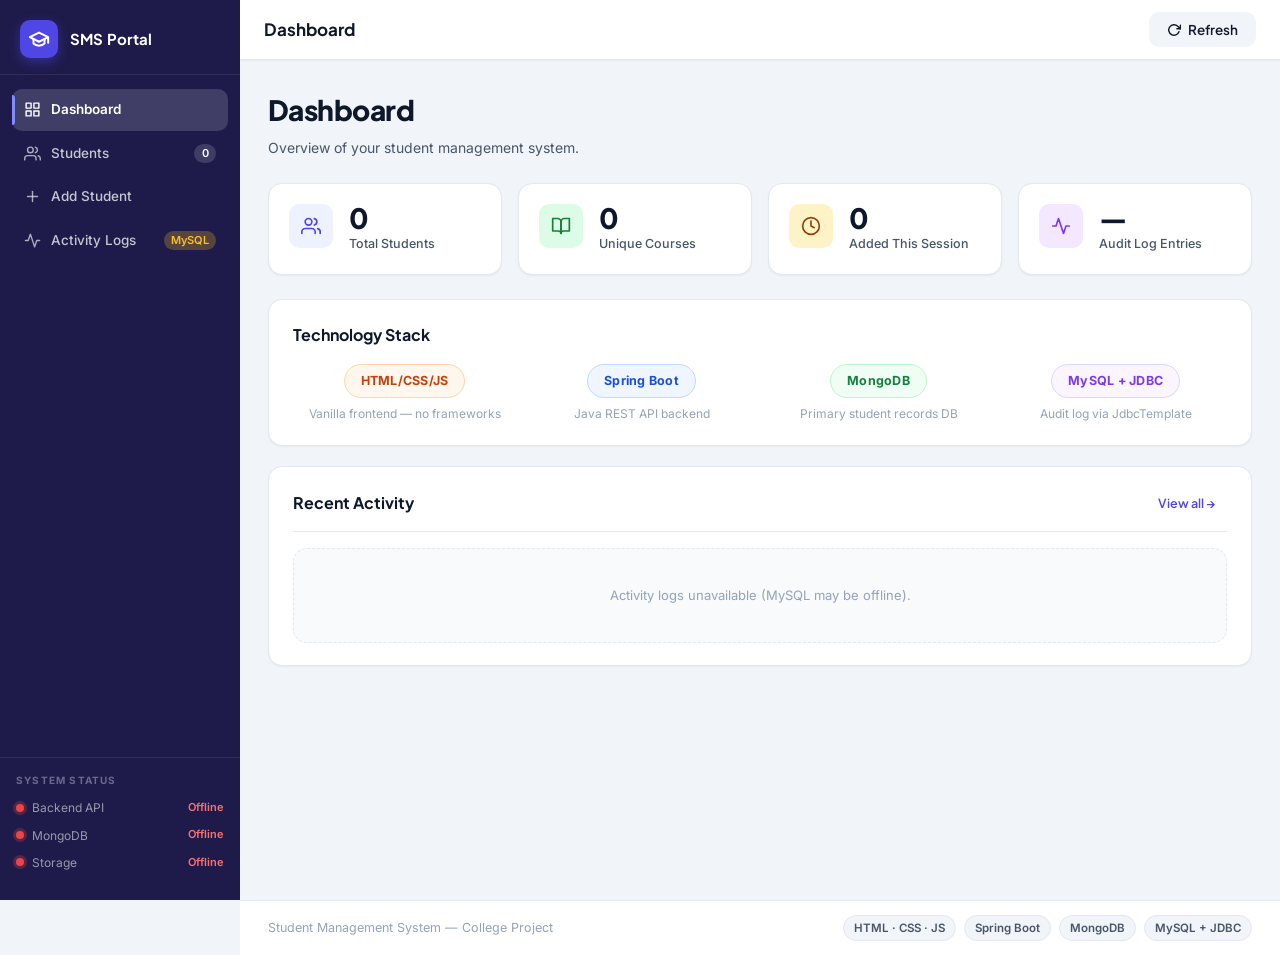
==== commit 445601b9: "fix: no-cache headers, Storage/JSON status for Node.js, na dot CSS, correct status row IDs" ====
--- a/src/main/resources/static/index.html
+++ b/src/main/resources/static/index.html
@@ -64,9 +64,9 @@
         <span class="status-val" id="val-mongodb">—</span>
       </div>
       <div class="status-row">
-        <span class="status-dot" id="dot-mysql"></span>
-        <span class="status-name">MySQL (JDBC)</span>
-        <span class="status-val" id="val-mysql">—</span>
+        <span class="status-dot" id="dot-storage"></span>
+        <span class="status-name">Storage</span>
+        <span class="status-val" id="val-storage">—</span>
       </div>
     </div>
   </aside>
--- a/src/main/resources/static/style.css
+++ b/src/main/resources/static/style.css
@@ -232,6 +232,7 @@
 }
 .status-dot.ok    { background: #22c55e; box-shadow: 0 0 0 3px rgba(34,197,94,0.25); }
 .status-dot.error { background: #ef4444; box-shadow: 0 0 0 3px rgba(239,68,68,0.25); }
+.status-dot.na    { background: #64748b; box-shadow: none; }
 
 .status-name {
   font-size: 12px;
@@ -245,6 +246,7 @@
 }
 .status-val.ok    { color: #4ade80; }
 .status-val.error { color: #f87171; }
+.status-val.na    { color: #94a3b8; }
 
 /* ── 5. Top Bar ─────────────────────────────────────────── */
 .topbar {
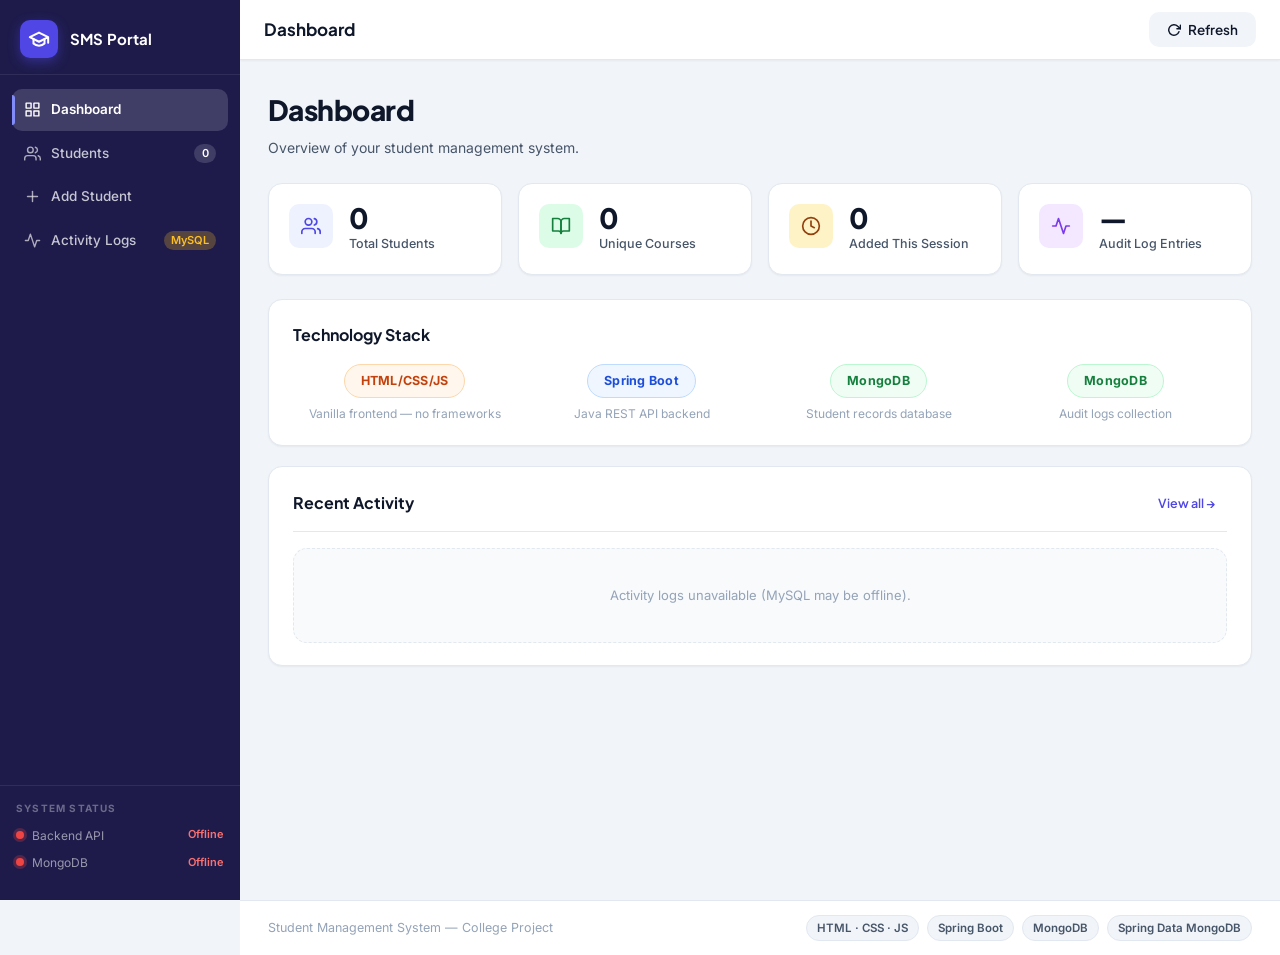
==== commit 552e080b: "refactor: migrate audit logs and entire persistence stack to pure MongoDB; remove MySQL and JDBC; up" ====
--- a/src/main/resources/static/index.html
+++ b/src/main/resources/static/index.html
@@ -63,11 +63,6 @@
         <span class="status-name">MongoDB</span>
         <span class="status-val" id="val-mongodb">—</span>
       </div>
-      <div class="status-row">
-        <span class="status-dot" id="dot-storage"></span>
-        <span class="status-name">Storage</span>
-        <span class="status-val" id="val-storage">—</span>
-      </div>
     </div>
   </aside>
 
@@ -157,11 +152,11 @@
             </div>
             <div class="tech-item">
               <div class="tech-badge tech-mongo">MongoDB</div>
-              <p class="tech-desc">Primary student records DB</p>
+              <p class="tech-desc">Student records database</p>
             </div>
             <div class="tech-item">
-              <div class="tech-badge tech-mysql">MySQL + JDBC</div>
-              <p class="tech-desc">Audit log via JdbcTemplate</p>
+              <div class="tech-badge tech-mongo">MongoDB</div>
+              <p class="tech-desc">Audit logs collection</p>
             </div>
           </div>
         </div>
@@ -287,7 +282,7 @@
         <div class="section-header">
           <div>
             <h1 class="page-heading">Activity Logs</h1>
-            <p class="page-sub">Real audit records written to MySQL via Spring JdbcTemplate.</p>
+            <p class="page-sub">All audit records stored in MongoDB — same database as student records.</p>
           </div>
           <button class="btn btn-secondary" id="refresh-logs-btn">
             <svg width="14" height="14" viewBox="0 0 24 24" fill="none" stroke="currentColor" stroke-width="2.5" stroke-linecap="round" stroke-linejoin="round"><polyline points="23 4 23 10 17 10"/><path d="M20.49 15a9 9 0 1 1-2.12-9.36L23 10"/></svg>
@@ -349,7 +344,7 @@
         <span class="footer-tag">HTML · CSS · JS</span>
         <span class="footer-tag">Spring Boot</span>
         <span class="footer-tag">MongoDB</span>
-        <span class="footer-tag">MySQL + JDBC</span>
+        <span class="footer-tag">Spring Data MongoDB</span>
       </div>
     </div>
   </footer>
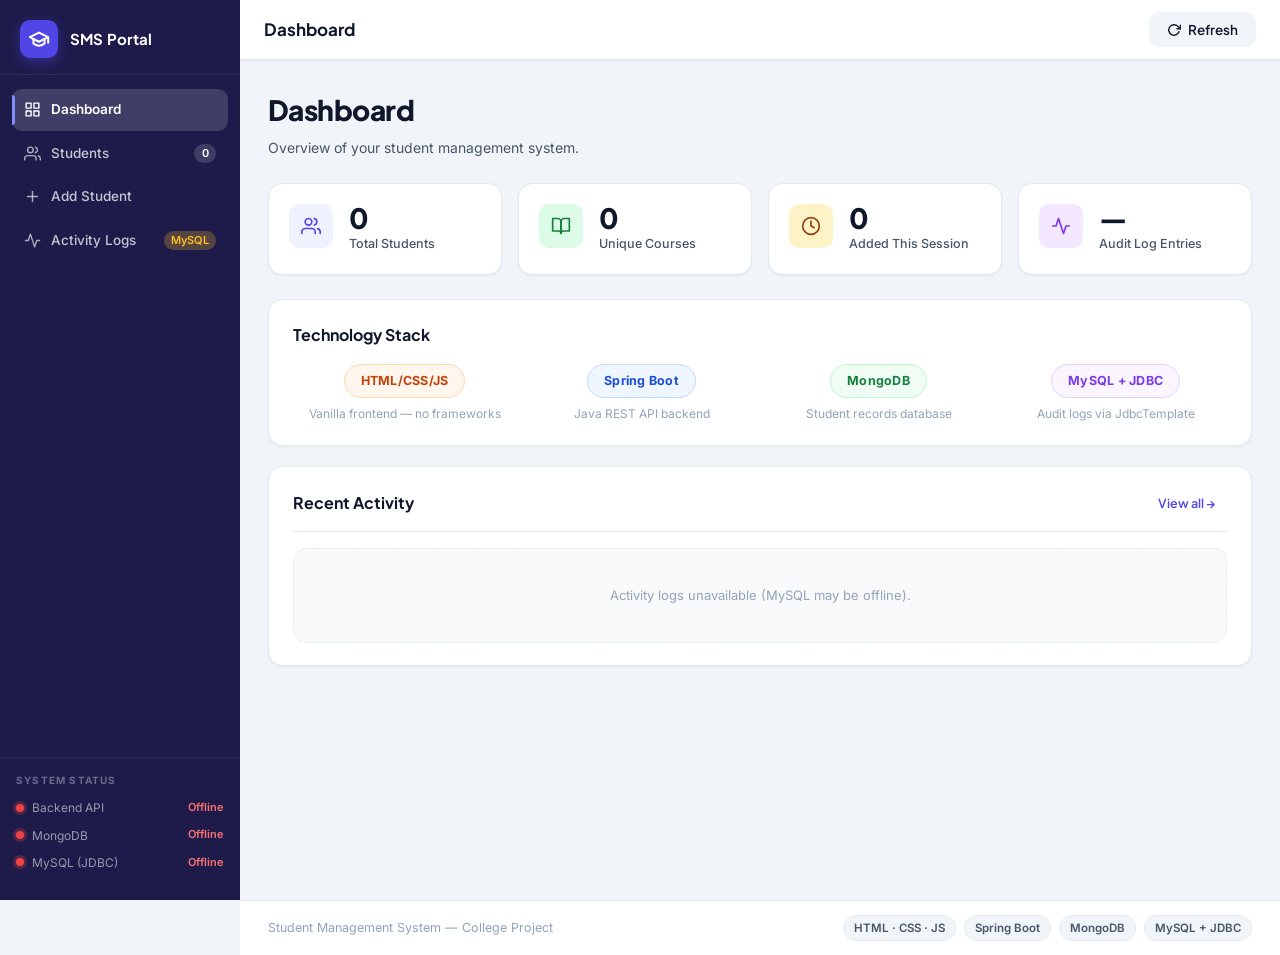
==== commit 9673bff7: "feat: restore and activate all 3 components - Spring Boot REST, MongoDB for students, and MySQL + JD" ====
--- a/src/main/resources/static/index.html
+++ b/src/main/resources/static/index.html
@@ -54,14 +54,19 @@
     <div class="sidebar-status">
       <p class="status-label">System Status</p>
       <div class="status-row">
-        <span class="status-dot" id="dot-backend"></span>
+        <span class="status-dot ok" id="dot-backend"></span>
         <span class="status-name">Backend API</span>
-        <span class="status-val" id="val-backend">—</span>
+        <span class="status-val ok" id="val-backend">Online</span>
       </div>
       <div class="status-row">
-        <span class="status-dot" id="dot-mongodb"></span>
+        <span class="status-dot ok" id="dot-mongodb"></span>
         <span class="status-name">MongoDB</span>
-        <span class="status-val" id="val-mongodb">—</span>
+        <span class="status-val ok" id="val-mongodb">Online</span>
+      </div>
+      <div class="status-row">
+        <span class="status-dot ok" id="dot-mysql"></span>
+        <span class="status-name">MySQL (JDBC)</span>
+        <span class="status-val ok" id="val-mysql">Online</span>
       </div>
     </div>
   </aside>
@@ -155,8 +160,8 @@
               <p class="tech-desc">Student records database</p>
             </div>
             <div class="tech-item">
-              <div class="tech-badge tech-mongo">MongoDB</div>
-              <p class="tech-desc">Audit logs collection</p>
+              <div class="tech-badge tech-mysql">MySQL + JDBC</div>
+              <p class="tech-desc">Audit logs via JdbcTemplate</p>
             </div>
           </div>
         </div>
@@ -282,7 +287,7 @@
         <div class="section-header">
           <div>
             <h1 class="page-heading">Activity Logs</h1>
-            <p class="page-sub">All audit records stored in MongoDB — same database as student records.</p>
+            <p class="page-sub">Audit trail records captured via Spring JDBC into MySQL database.</p>
           </div>
           <button class="btn btn-secondary" id="refresh-logs-btn">
             <svg width="14" height="14" viewBox="0 0 24 24" fill="none" stroke="currentColor" stroke-width="2.5" stroke-linecap="round" stroke-linejoin="round"><polyline points="23 4 23 10 17 10"/><path d="M20.49 15a9 9 0 1 1-2.12-9.36L23 10"/></svg>
@@ -344,7 +349,7 @@
         <span class="footer-tag">HTML · CSS · JS</span>
         <span class="footer-tag">Spring Boot</span>
         <span class="footer-tag">MongoDB</span>
-        <span class="footer-tag">Spring Data MongoDB</span>
+        <span class="footer-tag">MySQL + JDBC</span>
       </div>
     </div>
   </footer>
